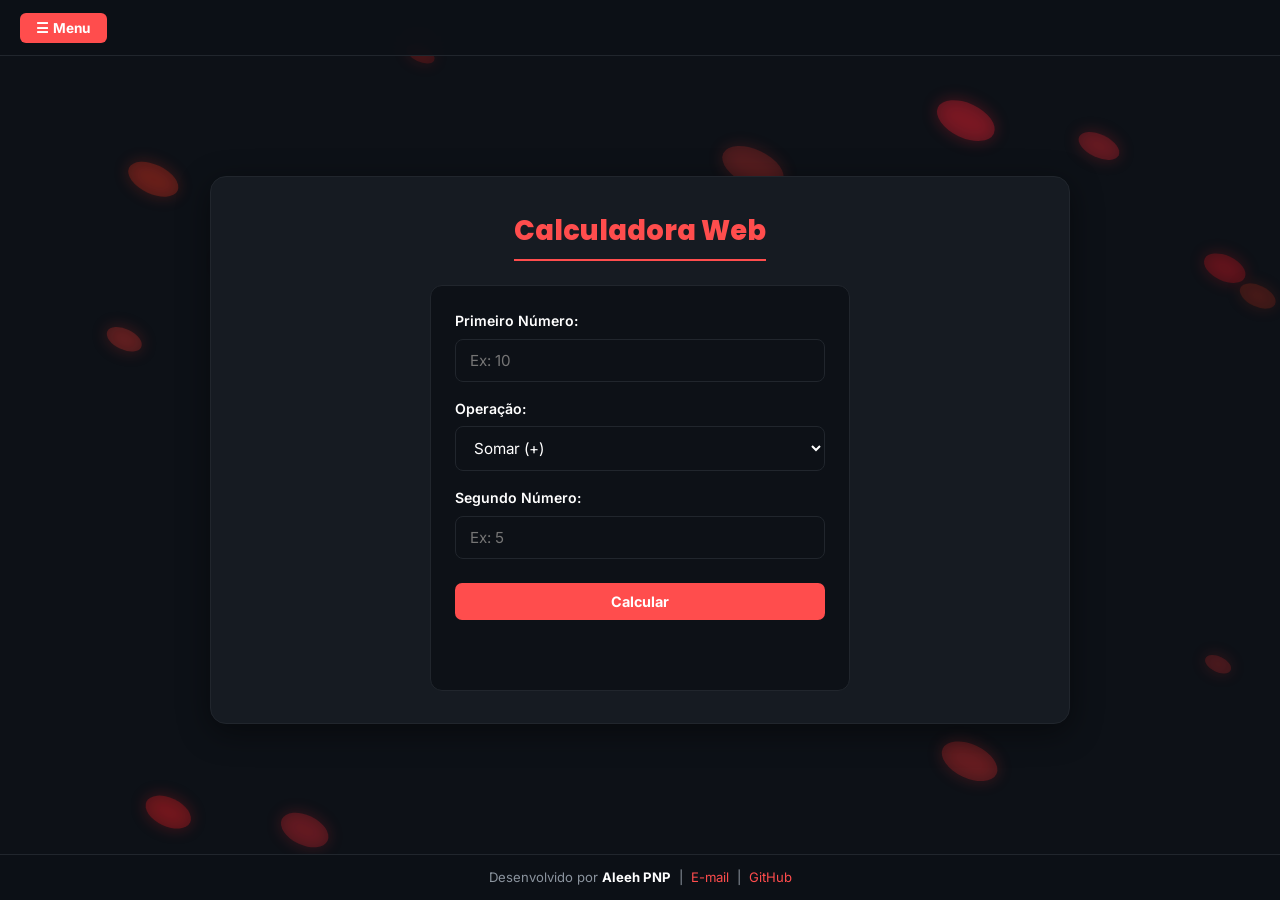
==== calculadora.html @ 59725e45 "primeiro commit" ====
<!DOCTYPE html>
<html lang="pt-br">
<head>
    <meta charset="UTF-8">
    <meta name="viewport" content="width=device-width, initial-scale=1.0">
    <title>Calculadora - Alexandre C. Almeida</title>
    <link rel="preconnect" href="https://fonts.googleapis.com">
    <link rel="preconnect" href="https://fonts.gstatic.com" crossorigin>
    <link href="https://fonts.googleapis.com/css2?family=Inter:wght@400;500;600&family=Poppins:wght@700;800&display=swap" rel="stylesheet">
    <link rel="stylesheet" href="extensao_00.css">
</head>
<body class="page-body">

<canvas id="particle-canvas"></canvas>
<div id="overlay"></div>

<aside id="sidebar" aria-label="Menu lateral">
    <div class="sidebar-header">
        <h1>Alexandre C. Almeida</h1>
        <p class="subtitulo">Estudante de Tecnologia da Informação</p>
    </div>
    <nav class="sidebar-nav">
        <ul>
            <li><a href="index.html" target="_self"><span class="nav-icon">🏠</span>Início</a></li>
            <li><a href="sobre.html" target="_self"><span class="nav-icon">👤</span>Sobre Mim</a></li>
            <li><a href="habilidades.html" target="_self"><span class="nav-icon">⚡</span>Habilidades</a></li>
            <li><a href="curiosidades.html" target="_self"><span class="nav-icon">🔍</span>Curiosidades</a></li>
            <li><a href="contato.html" target="_self"><span class="nav-icon">✉️</span>Contato</a></li>
        </ul>
    </nav>
    <div class="sidebar-footer">
        <p>Desenvolvido por <strong>Aleeh PNP</strong></p>
        <p style="margin-top:6px;">
            <a href="https://mail.google.com/mail/?view=cm&fs=1&to=alexdazl579@gmail.com" target="_blank">E-mail</a>
            &nbsp;|&nbsp;
            <a href="https://github.com/alexandre00almeida" target="_blank">GitHub</a>
        </p>
    </div>
</aside>

<header id="topbar">
    <button id="menu-btn" aria-label="Abrir menu" aria-expanded="false" aria-controls="sidebar">
        ☰ Menu
    </button>
</header>

<main class="centralizado">
    <section id="calculadora-app">
        <h2>Calculadora Web</h2>

        <div class="caixa-calculadora">
            <div class="campo-form">
                <label for="num1">Primeiro Número:</label>
                <input type="number" id="num1" placeholder="Ex: 10" step="any">
            </div>
            <div class="campo-form">
                <label for="operacao">Operação:</label>
                <select id="operacao">
                    <option value="+">Somar (+)</option>
                    <option value="-">Subtrair (-)</option>
                    <option value="*">Multiplicar (*)</option>
                    <option value="/">Dividir (/)</option>
                </select>
            </div>
            <div class="campo-form">
                <label for="num2">Segundo Número:</label>
                <input type="number" id="num2" placeholder="Ex: 5" step="any">
            </div>
            <button type="button" id="btn-calcular" style="width:100%; margin-top:8px;">Calcular</button>
            <div id="resultado-calculadora"></div>
        </div>
    </section>
</main>

<footer>
    Desenvolvido por <strong>Aleeh PNP</strong> &nbsp;|&nbsp;
    <a href="https://mail.google.com/mail/?view=cm&fs=1&to=alexdazl579@gmail.com" target="_blank">E-mail</a>
    &nbsp;|&nbsp;
    <a href="https://github.com/alexandre00almeida" target="_blank">GitHub</a>
</footer>

<script src="script.js"></script>
</body>
</html>
---- extensao_00.css ----
:root {
    --bg:          #0d1117;
    --bg2:         #161b22;
    --bg3:         #21262d;
    --accent:      #ff4d4d;
    --accent-dim:  rgba(255, 77, 77, 0.18);
    --text:        #ffffff;
    --muted:       #8b949e;
    --border:      #353535;
    --success:     #10b981;
    --sidebar-w:   260px;
    --header-h:    56px;
    --radius:      12px;
    --radius-lg:   16px;
    --shadow:      0 8px 32px rgba(0,0,0,0.45);
    --transition:  0.22s ease;
}

/* ─── Reset ────────────────────────────────────────────── */
*, *::before, *::after { box-sizing: border-box; margin: 0; padding: 0; }

html, body {
    min-height: 100vh;
    background: var(--bg);
    color: var(--text);
    font-family: 'Inter', Tahoma, Geneva, Verdana, sans-serif;
    line-height: 1.6;
    overflow-x: hidden;
}

#particle-canvas {
    position: fixed;
    top: 0; left: 0;
    width: 100%; height: 100%;
    pointer-events: none;
    z-index: 0;
}

#overlay {
    display: none;
    position: fixed;
    inset: 0;
    background: rgba(0,0,0,0.55);
    z-index: 90;
}
#overlay.visible { display: block; }

#sidebar {
    position: fixed;
    top: 0; left: 0;
    width: var(--sidebar-w);
    height: 100%;
    background: var(--bg2);
    border-right: 1px solid var(--bg3);
    display: flex;
    flex-direction: column;
    z-index: 100;
    transform: translateX(calc(-1 * var(--sidebar-w)));
    transition: transform 0.32s cubic-bezier(.4,0,.2,1);
}
#sidebar.open { transform: translateX(0); }

.sidebar-header {
    padding: 28px 24px 20px;
    border-bottom: 1px solid var(--bg3);
}
.sidebar-header h1 {
    font-family: 'Poppins', sans-serif;
    font-size: 1.1rem;
    font-weight: 800;
    color: var(--accent);
    line-height: 1.2;
}
.sidebar-header .subtitulo {
    font-size: 0.7rem;
    color: var(--muted);
    margin-top: 4px;
    letter-spacing: 0.04em;
}

.sidebar-nav {
    flex: 1;
    padding: 12px 0;
    overflow-y: auto;
}
.sidebar-nav ul { list-style: none; }
.sidebar-nav li a {
    display: flex;
    align-items: center;
    gap: 12px;
    padding: 13px 24px;
    color: var(--text);
    text-decoration: none;
    font-size: 0.9rem;
    font-weight: 500;
    border-left: 3px solid transparent;
    transition: background var(--transition), border-color var(--transition), color var(--transition);
}
.sidebar-nav li a:hover,
.sidebar-nav li a:focus {
    background: var(--accent-dim);
    border-left-color: var(--accent);
    color: var(--accent);
    outline: none;
}
.sidebar-nav li a .nav-icon {
    font-size: 1rem;
    width: 20px;
    text-align: center;
    opacity: 0.8;
}

.sidebar-footer {
    padding: 14px 24px;
    border-top: 1px solid var(--bg3);
    font-size: 0.72rem;
    color: var(--muted);
    text-align: center;
}
.sidebar-footer a { color: var(--accent); text-decoration: none; }
.sidebar-footer a:hover { text-decoration: underline; }

#topbar {
    position: fixed;
    top: 0; left: 0; right: 0;
    height: var(--header-h);
    background: rgba(13, 17, 23, 0.88);
    backdrop-filter: blur(14px);
    -webkit-backdrop-filter: blur(14px);
    border-bottom: 1px solid var(--bg3);
    display: flex;
    align-items: center;
    padding: 0 20px;
    z-index: 80;
}

#menu-btn {
    background: var(--accent);
    color: #fff;
    border: none;
    border-radius: 6px;
    padding: 7px 16px;
    font-size: 0.85rem;
    font-weight: 700;
    cursor: pointer;
    display: flex;
    align-items: center;
    gap: 7px;
    letter-spacing: 0.02em;
    transition: background var(--transition), transform 0.15s;
}
#menu-btn:hover  { background: #e03a3a; transform: scale(1.04); }
#menu-btn:active { transform: scale(0.97); }

body.page-body {
    padding-top: calc(var(--header-h) + 28px);
    padding-bottom: 60px; /* Ajustado para acomodar o rodapé fixo */
    display: flex;
    flex-direction: column;
    align-items: center;
}

main {
    position: relative;
    z-index: 10;
    width: 100%;
    max-width: 900px;
    padding: 0 20px;
    display: flex;
    flex-direction: column;
    align-items: center;
    flex: 1;
}

main.centralizado { justify-content: center; }

section {
    background: var(--bg2);
    border: 1px solid var(--bg3);
    margin-bottom: 24px;
    padding: 2rem;
    width: 100%;
    border-radius: var(--radius-lg);
    box-shadow: var(--shadow);
    position: relative;
    z-index: 10;
}

h2 {
    font-family: 'Poppins', sans-serif;
    color: var(--accent);
    border-bottom: 2px solid var(--accent);
    display: table;
    margin: 0 auto 24px;
    padding-bottom: 6px;
    font-size: 1.7rem;
    font-weight: 800;
}

h3 {
    color: #f87171;
    margin-bottom: 12px;
    text-align: center;
    font-family: 'Poppins', sans-serif;
}

p { margin-bottom: 12px; color: var(--muted); font-size: 1rem; }
p:last-child { margin-bottom: 0; }

strong { color: var(--text); }

footer {
    position: fixed;
    bottom: 0; left: 0; right: 0;
    z-index: 10;
    background: rgba(13, 17, 23, 0.88);
    backdrop-filter: blur(14px);
    -webkit-backdrop-filter: blur(14px);
    text-align: center;
    padding: 12px 20px;
    font-size: 0.82rem;
    color: var(--muted);
    border-top: 1px solid var(--bg3);
    width: 100%;
}
footer a { color: var(--accent); text-decoration: none; transition: color var(--transition); }
footer a:hover { color: #f87171; }

.campo-form {
    margin-bottom: 16px;
    text-align: left;
    max-width: 420px;
    margin-left: auto;
    margin-right: auto;
}
.campo-form label {
    display: block;
    margin-bottom: 6px;
    font-weight: 600;
    font-size: 0.88rem;
    color: var(--text);
}
.campo-form input,
.campo-form textarea,
.campo-form select {
    font-family: 'Inter', sans-serif;
    width: 100%;
    padding: 11px 14px;
    border-radius: 8px;
    border: 1px solid var(--bg3);
    background: var(--bg);
    color: var(--text);
    font-size: 0.95rem;
    transition: border-color var(--transition);
}
.campo-form input:focus,
.campo-form textarea:focus,
.campo-form select:focus {
    outline: none;
    border-color: var(--accent);
}

button {
    background: var(--accent);
    color: #fff;
    border: none;
    padding: 10px 22px;
    font-size: 0.9rem;
    font-weight: 700;
    border-radius: 7px;
    cursor: pointer;
    transition: background var(--transition), transform 0.15s;
    font-family: 'Inter', sans-serif;
}
button:hover  { background: #dc2626; transform: translateY(-1px); }
button:active { transform: translateY(0); }

#sobre { text-align: center; }
#sobre p { text-align: center; max-width: 680px; margin-left: auto; margin-right: auto; }

.foto-perfil {
    display: block;
    margin: 28px auto 8px;
    width: 140px;
    height: 180px;
    border-radius: 50%;
    object-fit: cover;
    border: 4px solid var(--accent);
    box-shadow: 0 4px 20px rgba(255,77,77,0.25);
}

#habilidades ul,
#competencias ul {
    list-style: disc;
    padding-left: 22px;
    max-width: 600px;
    margin: 0 auto;
}
#habilidades li,
#competencias li {
    margin-bottom: 9px;
    color: var(--muted);
    font-size: 0.97rem;
}
#habilidades li strong,
#competencias li strong { color: var(--text); }

.card-curiosidade {
    background: var(--bg);
    border: 1px solid var(--bg3);
    border-radius: var(--radius);
    padding: 20px;
    margin-bottom: 20px;
}
.card-curiosidade:last-child { margin-bottom: 0; }
.card-curiosidade p { text-align: center; }

.img-curiosidade {
    display: block;
    margin: 18px auto;
    width: 100%;
    max-width: 440px;
    height: 260px;
    object-fit: cover;
    border-radius: var(--radius);
    border: 2px solid var(--accent);
}

.link-curiosidade {
    color: var(--accent);
    text-decoration: none;
    font-weight: 700;
    display: block;
    text-align: center;
    margin-bottom: 18px;
    transition: color var(--transition);
    font-size: 0.95rem;
}
.link-curiosidade:hover { color: #fee2e2; text-decoration: underline; }

.caixa-calculadora {
    background: var(--bg);
    border: 1px solid var(--bg3);
    border-radius: var(--radius);
    padding: 24px;
    max-width: 420px;
    margin: 0 auto;
}

#resultado-calculadora {
    margin-top: 18px;
    font-size: 1.15rem;
    font-weight: 700;
    color: var(--accent);
    min-height: 28px;
    text-align: center;
}

.alerta-sucesso {
    background: var(--success);
    color: #fff;
    padding: 10px 16px;
    border-radius: 6px;
    margin-bottom: 14px;
    font-weight: 700;
    text-align: center;
    font-size: 0.92rem;
}
.alerta-erro {
    background: var(--accent);
    color: #fff;
    padding: 10px 16px;
    border-radius: 6px;
    margin-bottom: 14px;
    font-weight: 700;
    text-align: center;
    font-size: 0.92rem;
}

@media (max-width: 540px) {
    h2 { font-size: 1.35rem; }
    section { padding: 1.25rem; }
    body.page-body { padding-top: calc(var(--header-h) + 16px); }
}
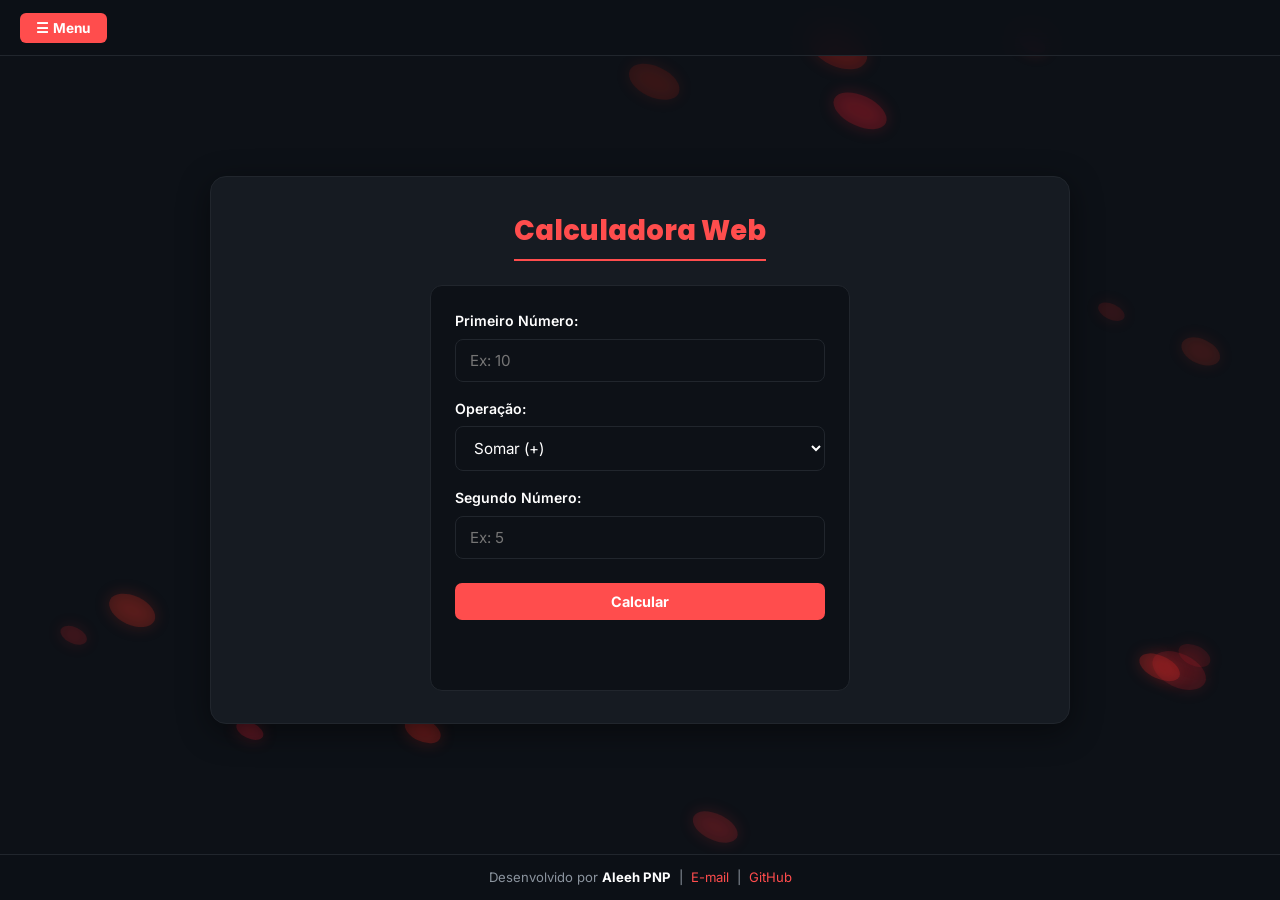
==== commit cfa6beee: "corrige link da página de contato" ====
--- a/calculadora.html
+++ b/calculadora.html
@@ -25,7 +25,7 @@
             <li><a href="sobre.html" target="_self"><span class="nav-icon">👤</span>Sobre Mim</a></li>
             <li><a href="habilidades.html" target="_self"><span class="nav-icon">⚡</span>Habilidades</a></li>
             <li><a href="curiosidades.html" target="_self"><span class="nav-icon">🔍</span>Curiosidades</a></li>
-            <li><a href="contato.html" target="_self"><span class="nav-icon">✉️</span>Contato</a></li>
+            <li><a href="contato00.html" target="_self"><span class="nav-icon">✉️</span>Contato</a></li>
         </ul>
     </nav>
     <div class="sidebar-footer">
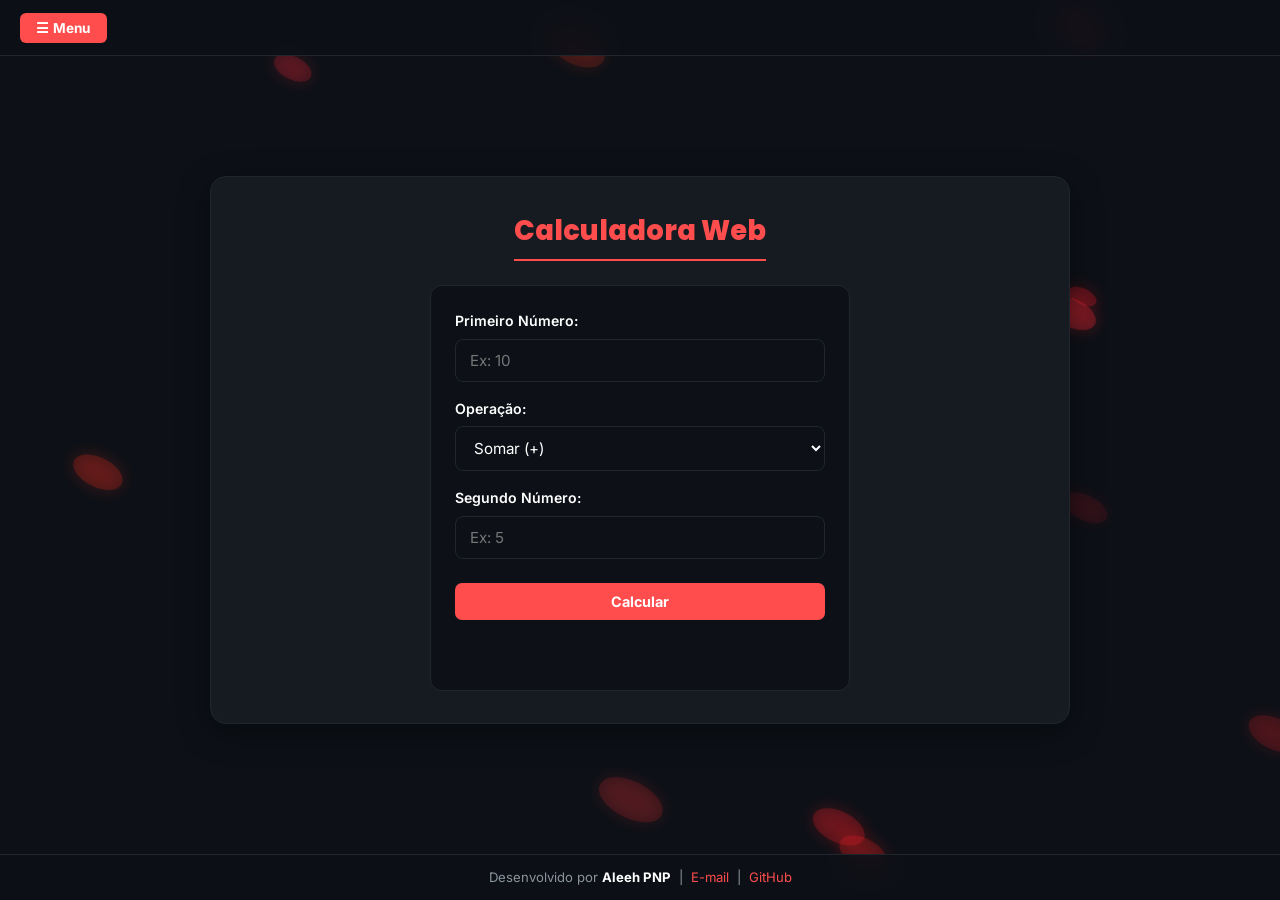
==== commit f022eba6: "troca de arquivos e correcao de codigo" ====
--- a/calculadora.html
+++ b/calculadora.html
@@ -22,8 +22,8 @@
     <nav class="sidebar-nav">
         <ul>
             <li><a href="index.html" target="_self"><span class="nav-icon">🏠</span>Início</a></li>
-            <li><a href="sobre.html" target="_self"><span class="nav-icon">👤</span>Sobre Mim</a></li>
-            <li><a href="habilidades.html" target="_self"><span class="nav-icon">⚡</span>Habilidades</a></li>
+            <li><a href="sobre00.html" target="_self"><span class="nav-icon">👤</span>Sobre Mim</a></li>
+            <li><a href="habilidades00.html" target="_self"><span class="nav-icon">⚡</span>Habilidades</a></li>
             <li><a href="curiosidades.html" target="_self"><span class="nav-icon">🔍</span>Curiosidades</a></li>
             <li><a href="contato00.html" target="_self"><span class="nav-icon">✉️</span>Contato</a></li>
         </ul>
